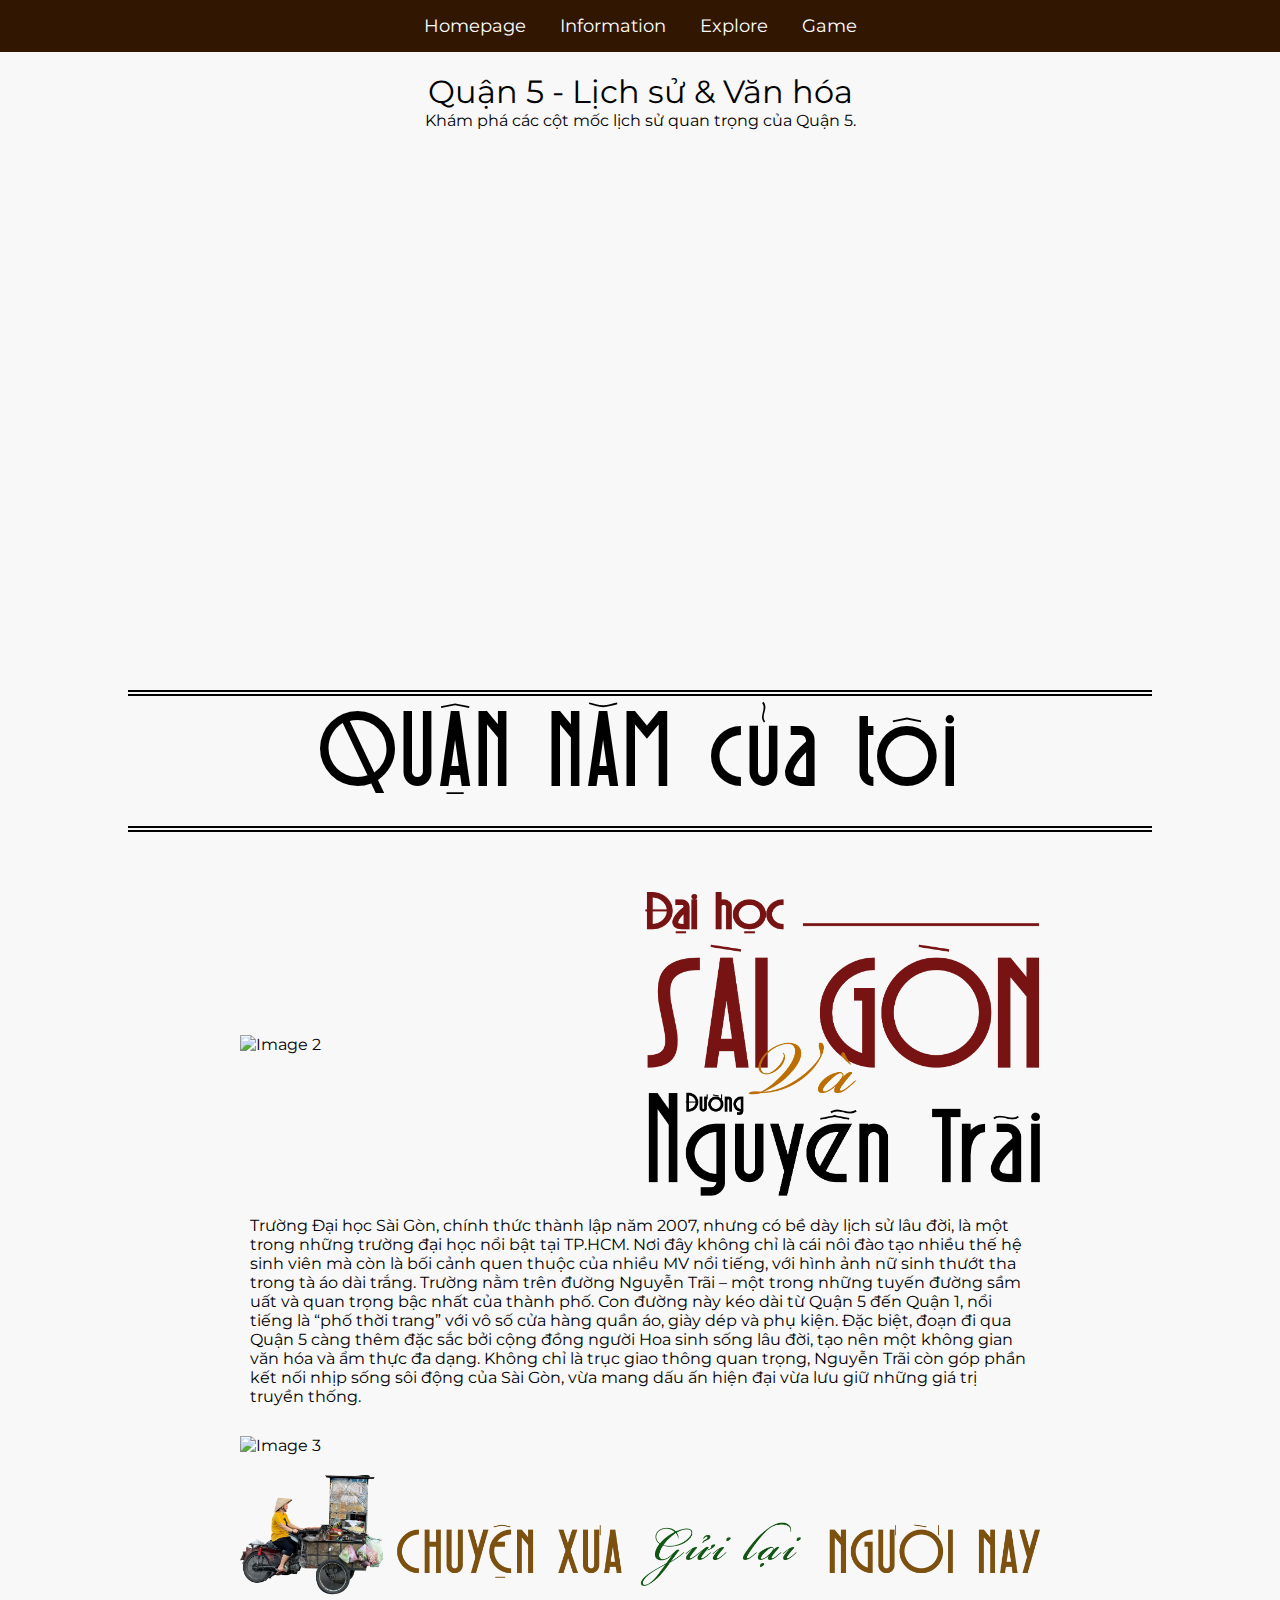
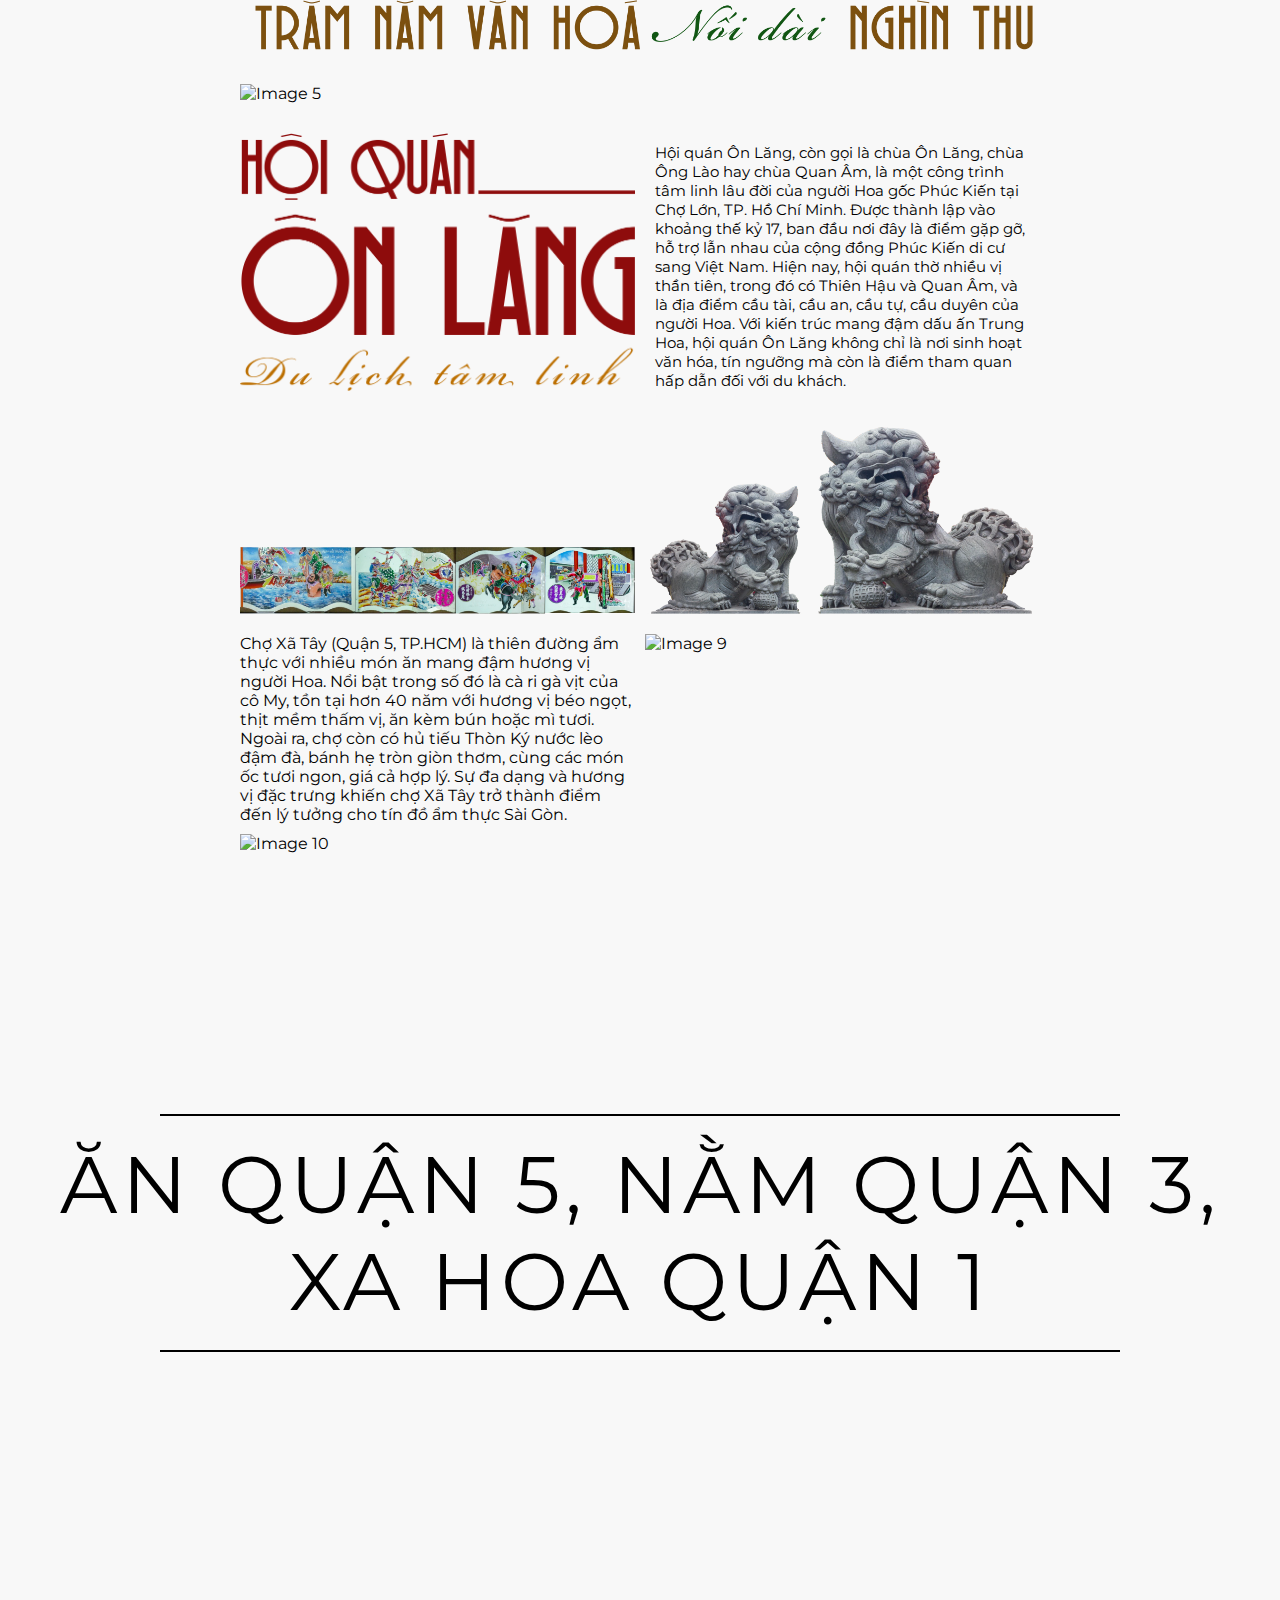
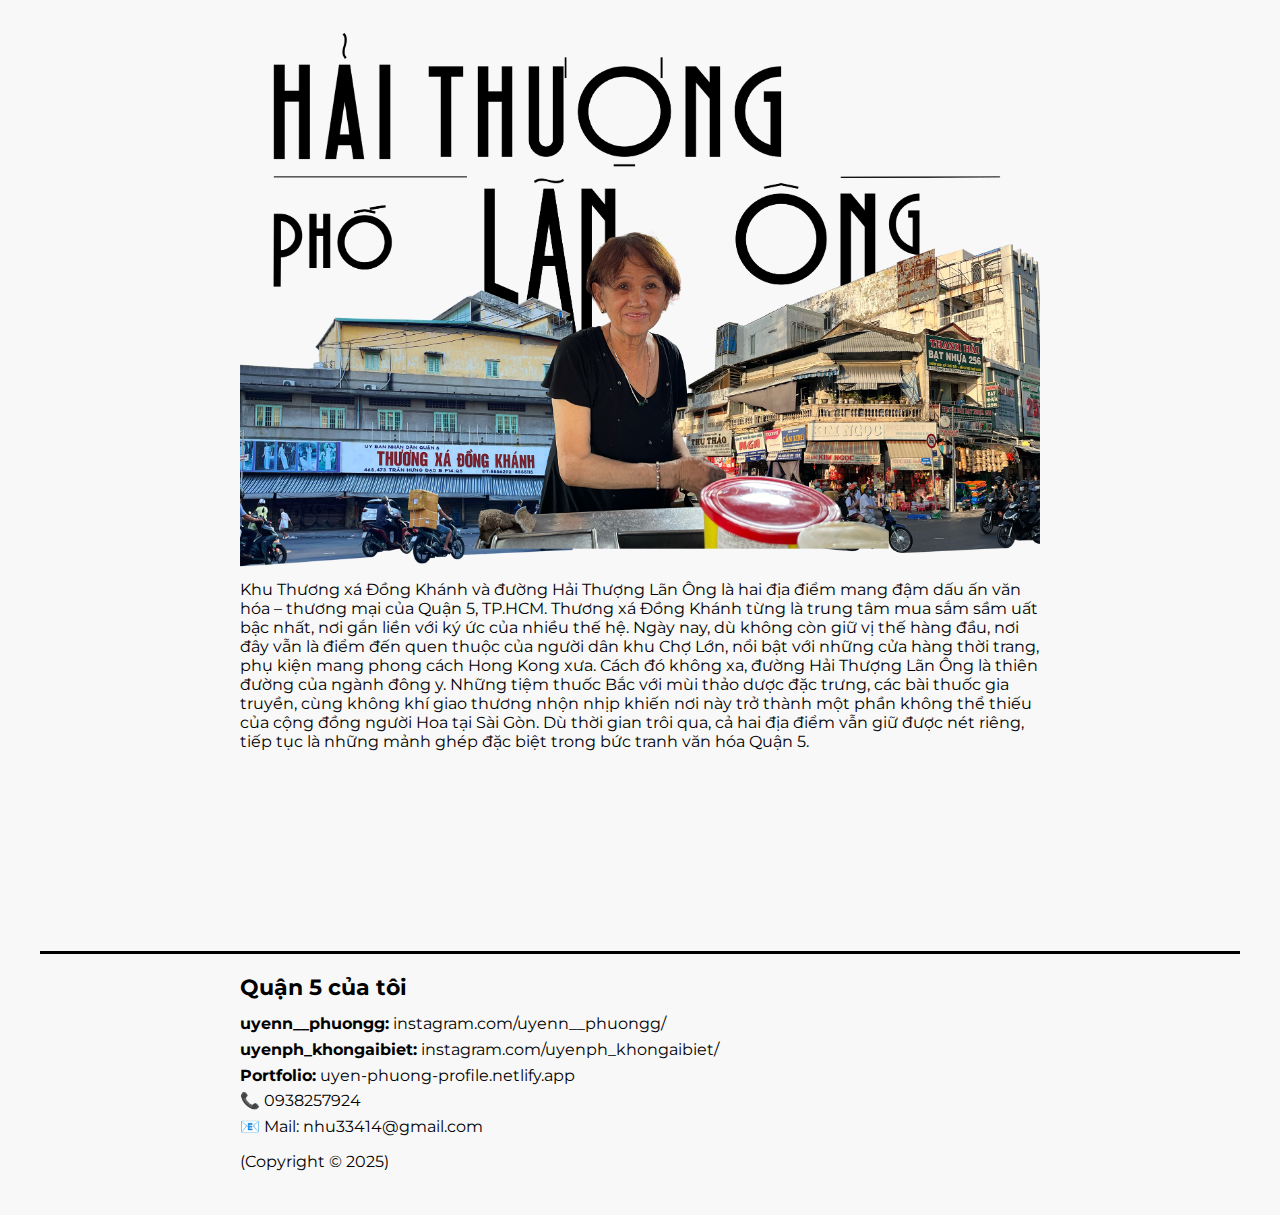
==== information.html @ 77a16df3 "'hi'" ====
<!DOCTYPE html>
<html lang="vi">
<head>
    <link href="https://fonts.googleapis.com/css2?family=Montserrat:wght@100;200;300;400;500;600&display=swap" rel="stylesheet">


    <link rel="preconnect" href="https://fonts.googleapis.com">
    <link rel="preconnect" href="https://fonts.gstatic.com" crossorigin>
    <link href="https://fonts.googleapis.com/css2?family=Montserrat:ital,wght@0,100..900;1,100..900&family=Pinyon+Script&display=swap" rel="stylesheet">

    <link rel="preconnect" href="https://fonts.googleapis.com">
    <link rel="preconnect" href="https://fonts.gstatic.com" crossorigin>
    <link href="https://fonts.googleapis.com/css2?family=Montserrat:ital,wght@0,100;1,100&family=Pinyon+Script&family=Quicksand:wght@100..700&display=swap" rel="stylesheet">

    <meta charset="UTF-8">
    <meta name="viewport" content="width=device-width, initial-scale=1.0">
    <title>Information - My Chinese Town</title>
    <link rel="stylesheet" href="information.css">
    <script src="https://code.jquery.com/jquery-3.6.0.min.js"></script>
    <script src="https://cdn.knightlab.com/libs/timeline3/latest/js/timeline.js"></script>
    <link rel="stylesheet" href="https://cdn.knightlab.com/libs/timeline3/latest/css/timeline.css">
</head>
<body>
    <!-- Thanh điều hướng -->
    <nav class="navbar">
        <a href="index.html">Homepage</a>
        <a href="information.html">Information</a>
        <a href="explore.html">Explore</a>
        <a href="game.html">Game</a>
    </nav>

    <!-- Tiêu đề -->
    <div class="content">
        <h1>Quận 5 - Lịch sử & Văn hóa</h1>
        <p>Khám phá các cột mốc lịch sử quan trọng của Quận 5.</p>
    </div>

    <!-- Timeline -->
    <div id="timeline-embed"></div>

    <!--QUẬN NĂM của tôi-->
    <div class="text-container">
        <div class="double-line"></div>
        <h1>QUẬN NĂM của tôi</h1>
        <div class="double-line"></div>
    </div>
    
    <!-- Thư viện ảnh -->
    <div class="image-gallery">
        <div class="image-grid">
            <img src="pictures/2.png" alt="Image 2" class="large">
            <img src="pictures/1.png" alt="Image 1">
            <h1>Trường Đại học Sài Gòn, chính thức thành lập năm 2007, nhưng có bề dày lịch sử lâu đời, là một trong những trường đại học nổi bật tại TP.HCM. Nơi đây không chỉ là cái nôi đào tạo nhiều thế hệ sinh viên mà còn là bối cảnh quen thuộc của nhiều MV nổi tiếng, với hình ảnh nữ sinh thướt tha trong tà áo dài trắng. Trường nằm trên đường Nguyễn Trãi – một trong những tuyến đường sầm uất và quan trọng bậc nhất của thành phố. Con đường này kéo dài từ Quận 5 đến Quận 1, nổi tiếng là “phố thời trang” với vô số cửa hàng quần áo, giày dép và phụ kiện. Đặc biệt, đoạn đi qua Quận 5 càng thêm đặc sắc bởi cộng đồng người Hoa sinh sống lâu đời, tạo nên một không gian văn hóa và ẩm thực đa dạng. Không chỉ là trục giao thông quan trọng, Nguyễn Trãi còn góp phần kết nối nhịp sống sôi động của Sài Gòn, vừa mang dấu ấn hiện đại vừa lưu giữ những giá trị truyền thống.</h1>
        </div>

        <div class="image-grid-4">
            <img src="pictures/3.png" alt="Image 3" class="large-10">
            <img src="pictures/4.png" alt="Image 4" class="large-2">
            <img src="pictures/5.png" alt="Image 5" class="large-3">
        </div>

        <div class="image-grid-2">
            <img src="pictures/6.png" alt="Image 6" class="large-4">
            <h2> Hội quán Ôn Lăng, còn gọi là chùa Ôn Lăng, chùa Ông Lào hay chùa Quan Âm, là một công trình tâm linh lâu đời của người Hoa gốc Phúc Kiến tại Chợ Lớn, TP. Hồ Chí Minh. Được thành lập vào khoảng thế kỷ 17, ban đầu nơi đây là điểm gặp gỡ, hỗ trợ lẫn nhau của cộng đồng Phúc Kiến di cư sang Việt Nam. Hiện nay, hội quán thờ nhiều vị thần tiên, trong đó có Thiên Hậu và Quan Âm, và là địa điểm cầu tài, cầu an, cầu tự, cầu duyên của người Hoa. Với kiến trúc mang đậm dấu ấn Trung Hoa, hội quán Ôn Lăng không chỉ là nơi sinh hoạt văn hóa, tín ngưỡng mà còn là điểm tham quan hấp dẫn đối với du khách.</h2>
            <img src="pictures/7.png" alt="Image 7" class="large-5">
            <img src="pictures/8.png" alt="Image 8" class="large-6">
        </div>

        <div class="image-grid-3">
            <img src="pictures/9.10.png" alt="Image 9" class="large-7">
            <h3>Chợ Xã Tây (Quận 5, TP.HCM) là thiên đường ẩm thực với nhiều món ăn mang đậm hương vị người Hoa. Nổi bật trong số đó là cà ri gà vịt của cô My, tồn tại hơn 40 năm với hương vị béo ngọt, thịt mềm thấm vị, ăn kèm bún hoặc mì tươi. Ngoài ra, chợ còn có hủ tiếu Thòn Ký nước lèo đậm đà, bánh hẹ tròn giòn thơm, cùng các món ốc tươi ngon, giá cả hợp lý. Sự đa dạng và hương vị đặc trưng khiến chợ Xã Tây trở thành điểm đến lý tưởng cho tín đồ ẩm thực Sài Gòn.</h3>
            <img src="pictures/11.png" alt="Image 10" class="large-8">
        </div>
        
        <!--ĂN QUẬN 5, NẰM QUẬN 3, XA HOA QUẬN 1-->
        <div class="text-container2">
            <div class="line"></div>
            <h1>ĂN QUẬN 5, NẰM QUẬN 3, XA HOA QUẬN 1</h1>
            <div class="line"></div>
        </div>
        
        <div class="image-grid-5">
            <img src="pictures/12.png" alt="Image 11" class="large-9">
            <h4>Khu Thương xá Đồng Khánh và đường Hải Thượng Lãn Ông là hai địa điểm mang đậm dấu ấn văn hóa – thương mại của Quận 5, TP.HCM. Thương xá Đồng Khánh từng là trung tâm mua sắm sầm uất bậc nhất, nơi gắn liền với ký ức của nhiều thế hệ. Ngày nay, dù không còn giữ vị thế hàng đầu, nơi đây vẫn là điểm đến quen thuộc của người dân khu Chợ Lớn, nổi bật với những cửa hàng thời trang, phụ kiện mang phong cách Hong Kong xưa. Cách đó không xa, đường Hải Thượng Lãn Ông là thiên đường của ngành đông y. Những tiệm thuốc Bắc với mùi thảo dược đặc trưng, các bài thuốc gia truyền, cùng không khí giao thương nhộn nhịp khiến nơi này trở thành một phần không thể thiếu của cộng đồng người Hoa tại Sài Gòn. Dù thời gian trôi qua, cả hai địa điểm vẫn giữ được nét riêng, tiếp tục là những mảnh ghép đặc biệt trong bức tranh văn hóa Quận 5.</h4> 
        </div>
        
        <footer>
            <div class="footer-container">
                <h2>Quận 5 của tôi</h2>
                <p>
                    <strong>uyenn__phuongg:</strong> 
                    <a href="https://www.instagram.com/uyenn__phuongg/" target="_blank">instagram.com/uyenn__phuongg/</a><br>
                    <strong>uyenph_khongaibiet:</strong> 
                    <a href="https://www.instagram.com/uyenph_khongaibiet/" target="_blank">instagram.com/uyenph_khongaibiet/</a><br>
                    <strong>Portfolio:</strong> 
                    <a href="https://uyen-phuong-profile.netlify.app/" target="_blank">uyen-phuong-profile.netlify.app</a>
                </p>
                <p>📞 0938257924<br>📧 Mail: <a href="mailto:nhu33414@gmail.com">nhu33414@gmail.com</a></p>
                <p class="copyright">(Copyright © 2025)</p>
            </div>
        </footer>
        

    </div>

    <script src="script.js"></script>
</body>
</html>
---- information.css ----
* {
    margin: 0;
    padding: 0;
    box-sizing: border-box;
}

@font-face {
    font-family: 'DFVN Guardilostra';
    src: url('font/DFVN Guardilostra.ttf') format('truetype');
    font-weight: normal;
    font-style: normal;
}

h1,h2,h3,h4,h5,h6 {
    font-weight: normal; /* hoặc 400 */
}

.pinyon-script-regular {
    font-family: "Pinyon Script", cursive;
    font-weight: 400;
    font-style: normal;
  }
 
.quicksand {
    font-family: "Quicksand", sans-serif;
    font-optical-sizing: auto;
    font-weight: weight;
    font-style: normal;
  }

  .montserrat {
    font-family: "Montserrat", sans-serif;
    font-optical-sizing: auto;
    font-weight: 100;
    font-style: normal;
  }
    
body {
    background: url('pictures/BG2.png') no-repeat center center fixed;
    background-size: cover;
    font-family: 'Montserrat', sans-serif;
    font-style:normal;
    background-color: #f8f8f8;
}

.navbar {
    background-color: #311702;
    padding: 15px;
    text-align: center;
}

.navbar a {
    color: white;
    text-decoration: none;
    margin: 15px;
    font-size: 18px;
}

.navbar a:hover {
    text-decoration: underline;
}


.content {
    text-align: center;
    padding: 20px;
}

#timeline-embed {
    width: 100%;
    height: 500px;
    margin-top: 20px;
}
/* Điều chỉnh hình trong information */
.image-gallery {
    gap: 10px;
    padding: 20px;
    margin: 0 20px; /* Cách mép trái và mép phải 20px */
}

.image-gallery img {
    width: 100%;
    height: auto;
}



/* Điều chỉnh hình trong 1.png 2.png h1 information */
.image-grid {
    display: grid;
    grid-template-columns: 1fr 1fr; /* Chia thành 2 cột */
    grid-template-rows: auto auto; /* Hàng tự điều chỉnh theo nội dung */
    gap: 10px; /* Khoảng cách giữa các phần */
    max-width: 800px;
    margin: 20px auto;
    align-items: center; /* Căn giữa nội dung */
}

.image-grid img {
    width: 100%;
    height: auto; /* Giữ nguyên tỷ lệ ảnh */
    object-fit: contain; /* Hiển thị full ảnh mà không bị cắt */
}

.image-grid .large {
    grid-column: 1;
    grid-row: 1; /* Ảnh 2 chiếm 2 hàng để to hơn */
}

.image-grid h1 {
    grid-column: span 2;
    font-size: 16px;
    text-align: center;
    padding: 10px;
    display: flex;
    text-align: left;
    justify-content: center;
    font-family: 'Montserrat', sans-serif;
}

/* Điều chỉnh hình trong 6.png 7.png 8.png h2 information */
.image-grid-2 {
    display: grid;
    grid-template-columns: 1fr 1fr; /* Chia thành 2 cột */
    grid-template-rows: auto auto; /* 3 hàng, tự điều chỉnh theo nội dung */
    gap: 10px; /* Khoảng cách giữa các phần */
    max-width: 800px;
    margin: 20px auto;
    align-items: start; /* Căn giữa nội dung */
}

/* Định vị các ảnh */
.image-grid-2 .large-4 {
    grid-column: 1; /* Chiếm cả 2 cột */
    grid-row: 2; /* Đặt ở hàng đầu tiên */
}

.image-grid-2 .large-5 {
    grid-column: 2;
    grid-row: 3; /* Ảnh 5 ở cột 1, hàng 2 */
}

.image-grid-2 .large-6 {
    grid-column: 1;
    grid-row: 3; /* Ảnh 6 ở cột 2, hàng 2 */
    align-self: end;
}

/* Định vị h2 */
.image-grid-2 h2 {
    font-size: 15px;
    grid-column: 2; /* Chiếm cả 2 cột */
    grid-row: 2; /* Đặt ở hàng cuối */
    text-align: left;
    padding: 10px;
    font-family: 'Montserrat', sans-serif;
}

/* Điều chỉnh hình trong large 7, large 8, h3 information */
.image-grid-3 {
    display: grid;
    grid-template-columns: 1fr 1fr; /* Chia thành 2 cột */
    grid-template-rows: auto auto; /* 3 hàng, tự điều chỉnh theo nội dung */
    gap: 10px; /* Khoảng cách giữa các phần */
    max-width: 800px;
    margin: 20px auto 30px;
    align-items: center; /* Căn giữa nội dung */
}

/* Định vị các ảnh */
.image-grid-3 .large-7 {
    grid-column: 2; /* Chiếm cả 2 cột */
    grid-row: span 2; /* Đặt ở hàng đầu tiên */
    align-self: start; 
}

.image-grid-3 .large-8 {
    grid-column: 1;
    grid-row: 2; /* Ảnh 5 ở cột 1, hàng 2 */
}

.image-grid-3 h3 {
    grid-column: 1;
    grid-row: 1; /* Ảnh 6 ở cột 2, hàng 2 */
    font-size: 16px;
    font-family: 'Montserrat', sans-serif;
}

/* Ăn quận 5 nằm quận 3 xa hoa quận 1 */
/* Căn giữa toàn bộ phần chữ */
.text-container2 {
    display: flex;
    flex-direction: column;
    justify-content: center;
    align-items: center;
    height: 100vh; /* Căn giữa theo chiều dọc */
    text-align: center;
    font-family: 'DFVN Guardilostra';
    font-size: 40px;
    font-weight: bold;
    letter-spacing: 5px;
    position: relative;
}

/* Các đường line */
.line {
    width: 80%; /* Chiều dài của đường kẻ */
    height: 2px;
    background-color: black;
    margin: 10px 0;
    transform: translateY(-100px); /* Dịch lên 50px */
}

/* Tiêu đề chữ */
.text-container2 h1 {
    font-family: 'DFVN Guardilostra';
    margin: 10px 0;
    transform: translateY(-100px); /* Dịch lên 50px */
    font-family: 'Montserrat', sans-serif;
}


/* Container chứa toàn bộ nội dung */
.text-container {
    font-family: 'DFVN Guardilostra', sans-serif;
    text-align: center;
    font-size: 50px;
    font-weight: bold;
    letter-spacing: 5px;
    position: relative;
    width: 80%;
    margin: 20px auto;
}

/* Các đường line đôi */
.double-line {
    width: 100%;
    height: 6px; /* Độ dày của dòng đôi */
    background: repeating-linear-gradient(
        to bottom,
        black 0px,
        black 2px,
        transparent 2px,
        transparent 4px
    );
    margin: 5px 0;
}

/* Tiêu đề chữ */
.text-container h1 {
    margin: 10px 0;
    font-family: 'DFVN Guardilostra', sans-serif;
}

/* Điều chỉnh hình trong large 7, large 8, h3 information */
.image-grid-4 {
    display: grid;
    grid-template-rows: auto auto auto; /* 3 hàng, tự điều chỉnh theo kích thước ảnh */
    row-gap: 10px; /* Tạo khoảng cách giữa các hàng */
    max-width: 800px;
    margin: 20px auto;
    align-items: center; /* Căn giữa nội dung */
}

/* Định vị các ảnh */
.image-grid-4 .large-2 {
   /* grid-column: 2; */
    grid-row: 2; /* Đặt ở hàng đầu tiên */
}

.image-grid-4 .large-3 {
   /* grid-column: 1;*/
    grid-row: 3; /* Ảnh 5 ở cột 1, hàng 2 */
}

.image-grid-4 .large-10 {
   /* grid-column: 1;*/
    grid-row: 1; /* Ảnh 6 ở cột 2, hàng 2 */
}

.image-grid-5 {
    display: grid;
    grid-template-rows: auto auto auto; /* 3 hàng, tự điều chỉnh theo kích thước ảnh */
    row-gap: 10px; /* Tạo khoảng cách giữa các hàng */
    max-width: 800px;
    margin: 20px auto;
    align-items: center; /* Căn giữa nội dung */
}
.image-grid-5 .large-9 {
    /* grid-column: 2; */
     grid-row: 1; /* Đặt ở hàng đầu tiên */
     transform: translateY(-170px); /* Dịch lên 50px */
 }
 .image-grid-5 h4 {
    /* grid-column: 2; */
     grid-row: 2; /* Đặt ở hàng đầu tiên */
     transform: translateY(-170px); /* Dịch lên 50px */
     font-family: 'Montserrat', sans-serif;
 }

 footer {
    border-top: 3px solid black;
    padding: 20px 15px;
    text-align: left;
    font-family: 'Montserrat', sans-serif;
}

.footer-container {
    max-width: 800px;
    margin: auto;
    color: black;
}

.footer-container h2 {
    font-size: 22px;
    font-weight: bold;
    margin-bottom: 10px;
}

.footer-container p {
    font-size: 16px;
    line-height: 1.6;
}

.footer-container a {
    color: black;
    text-decoration: none;
}

.footer-container a:hover {
    text-decoration: underline;
}

.copyright {
    font-size: 14px;
    margin-top: 10px;
}
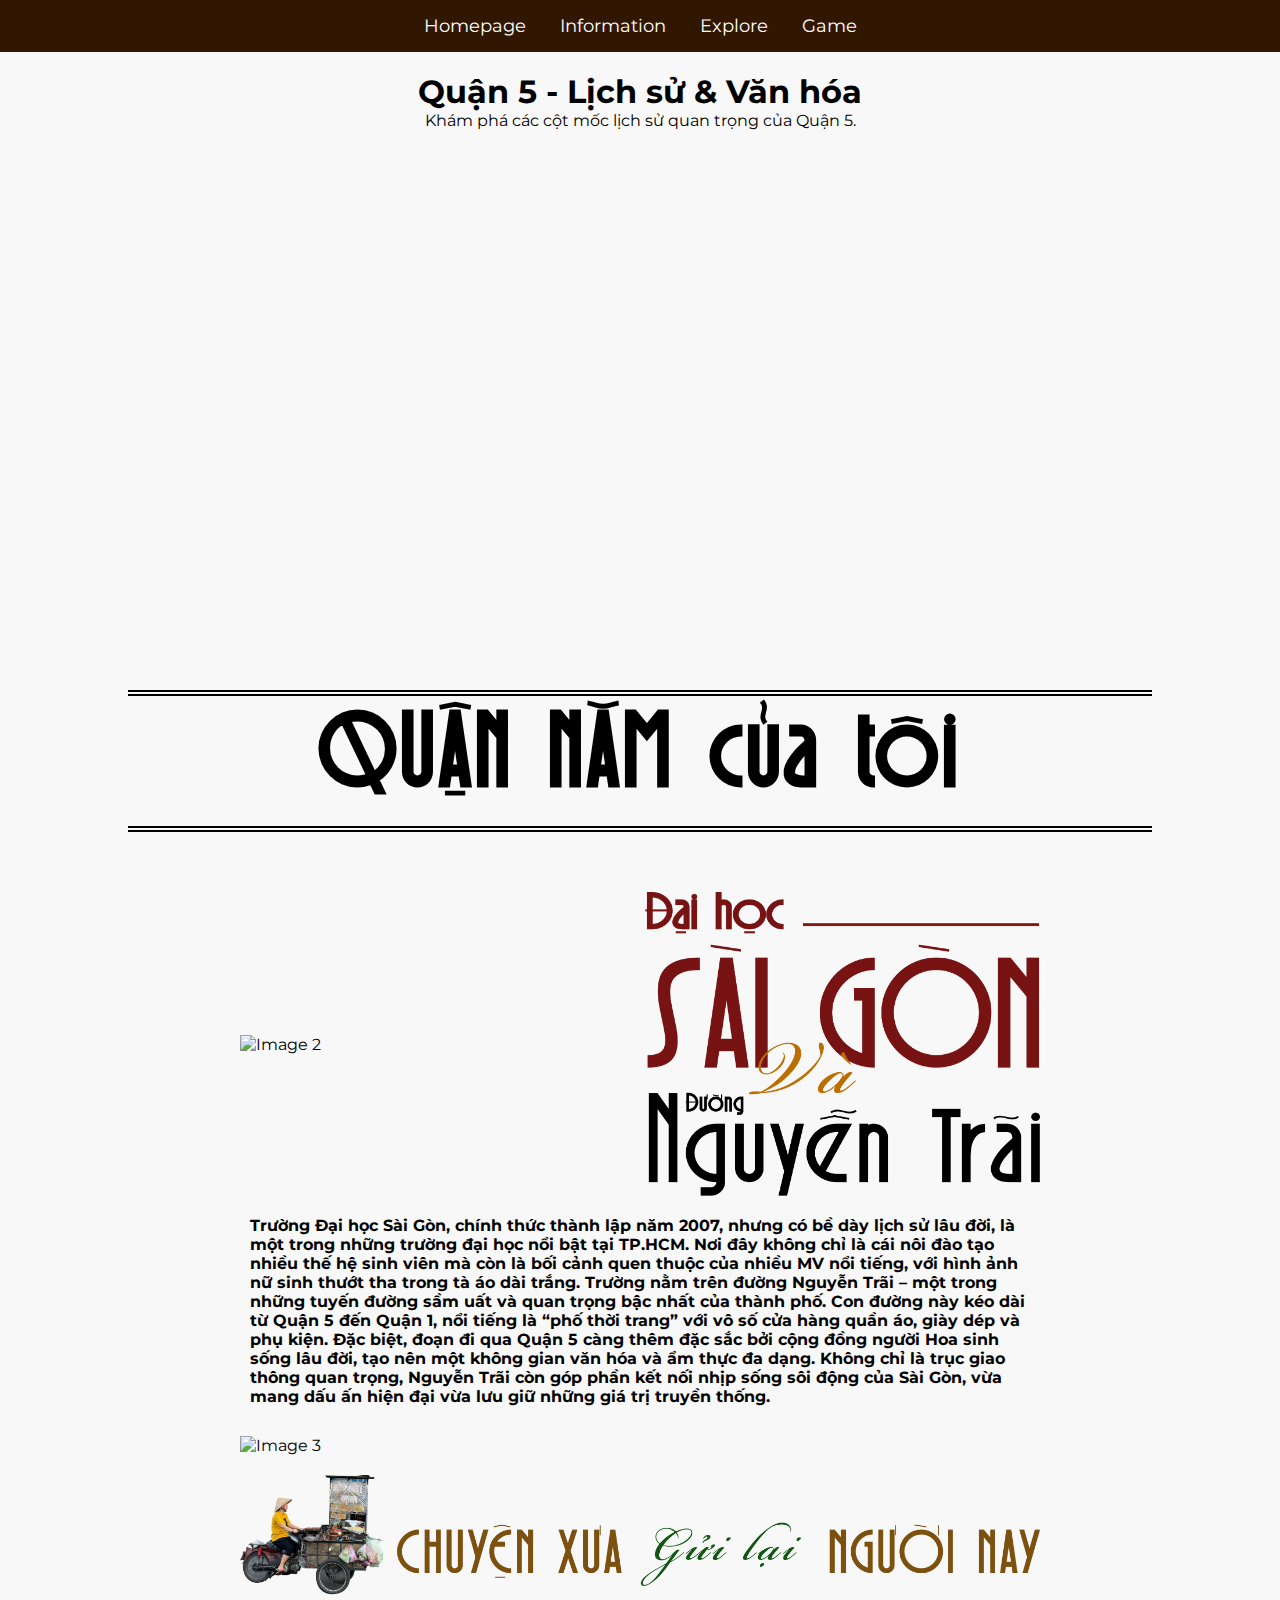
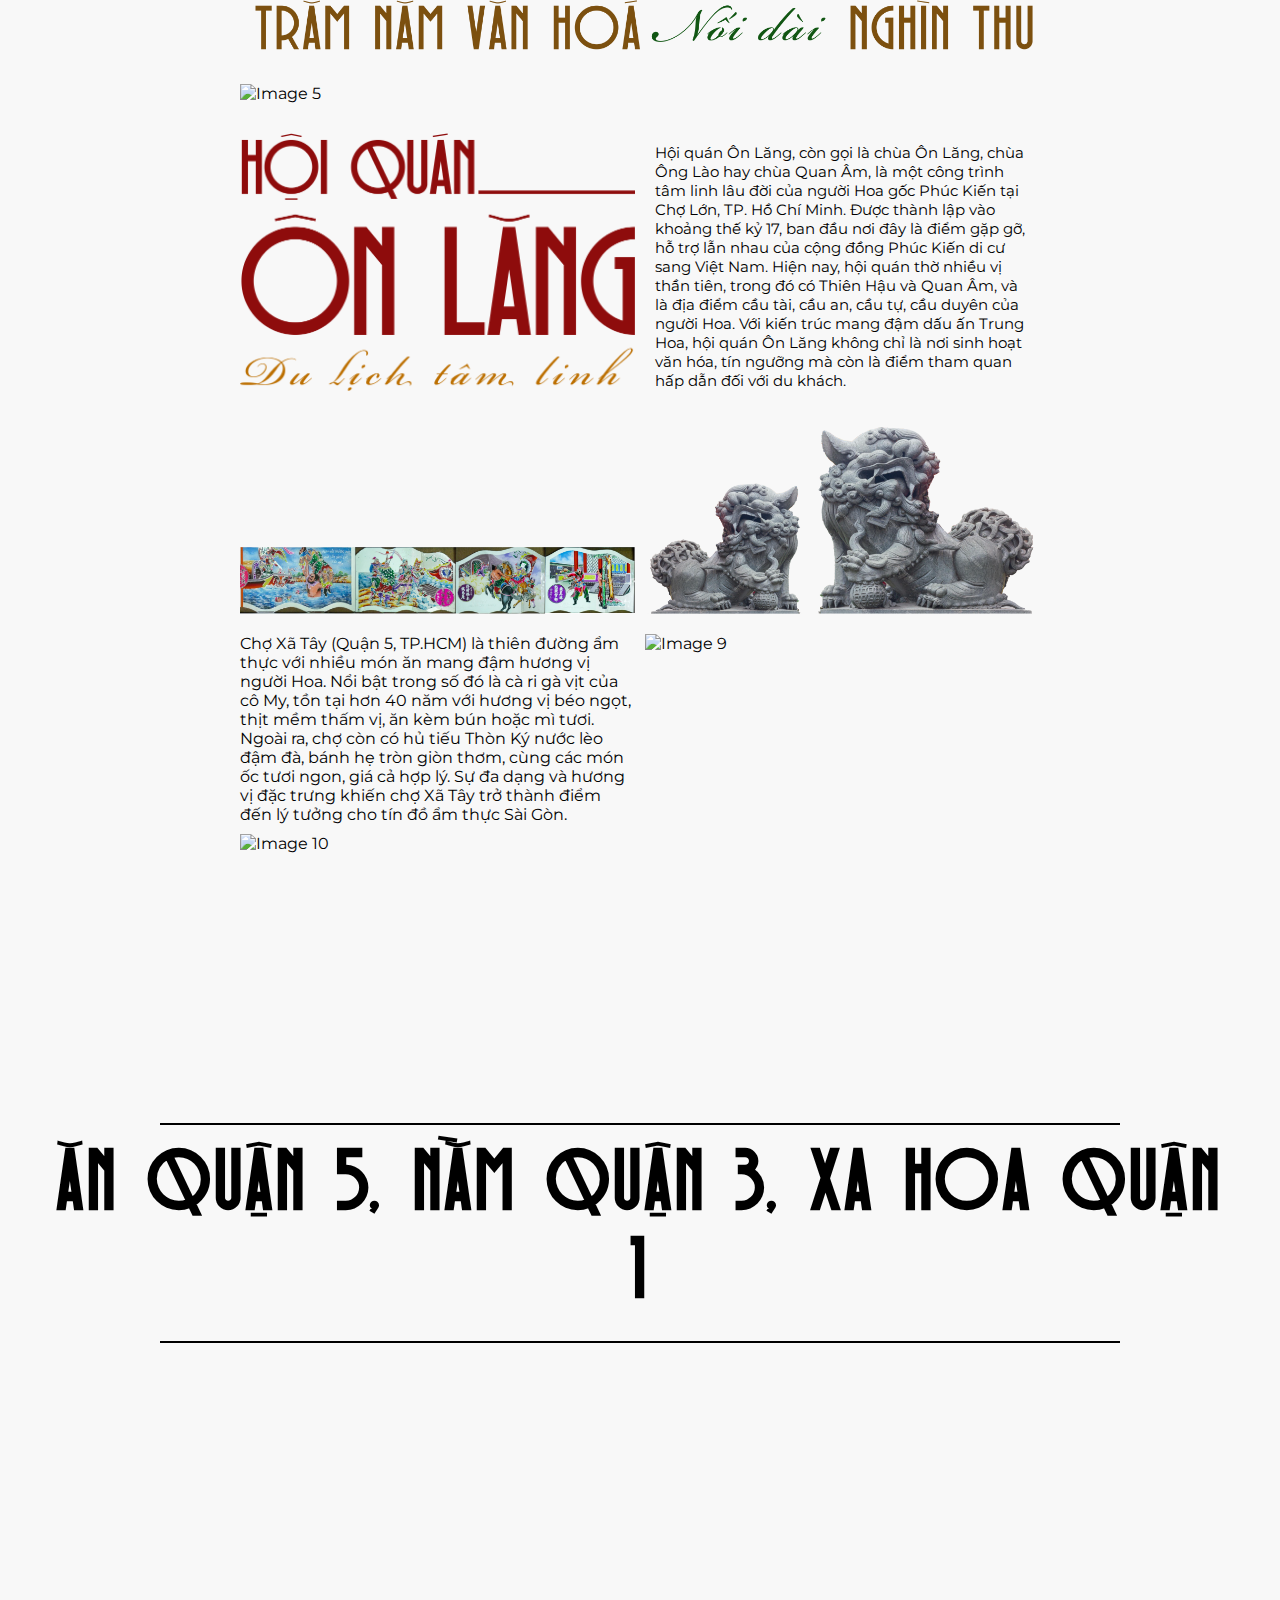
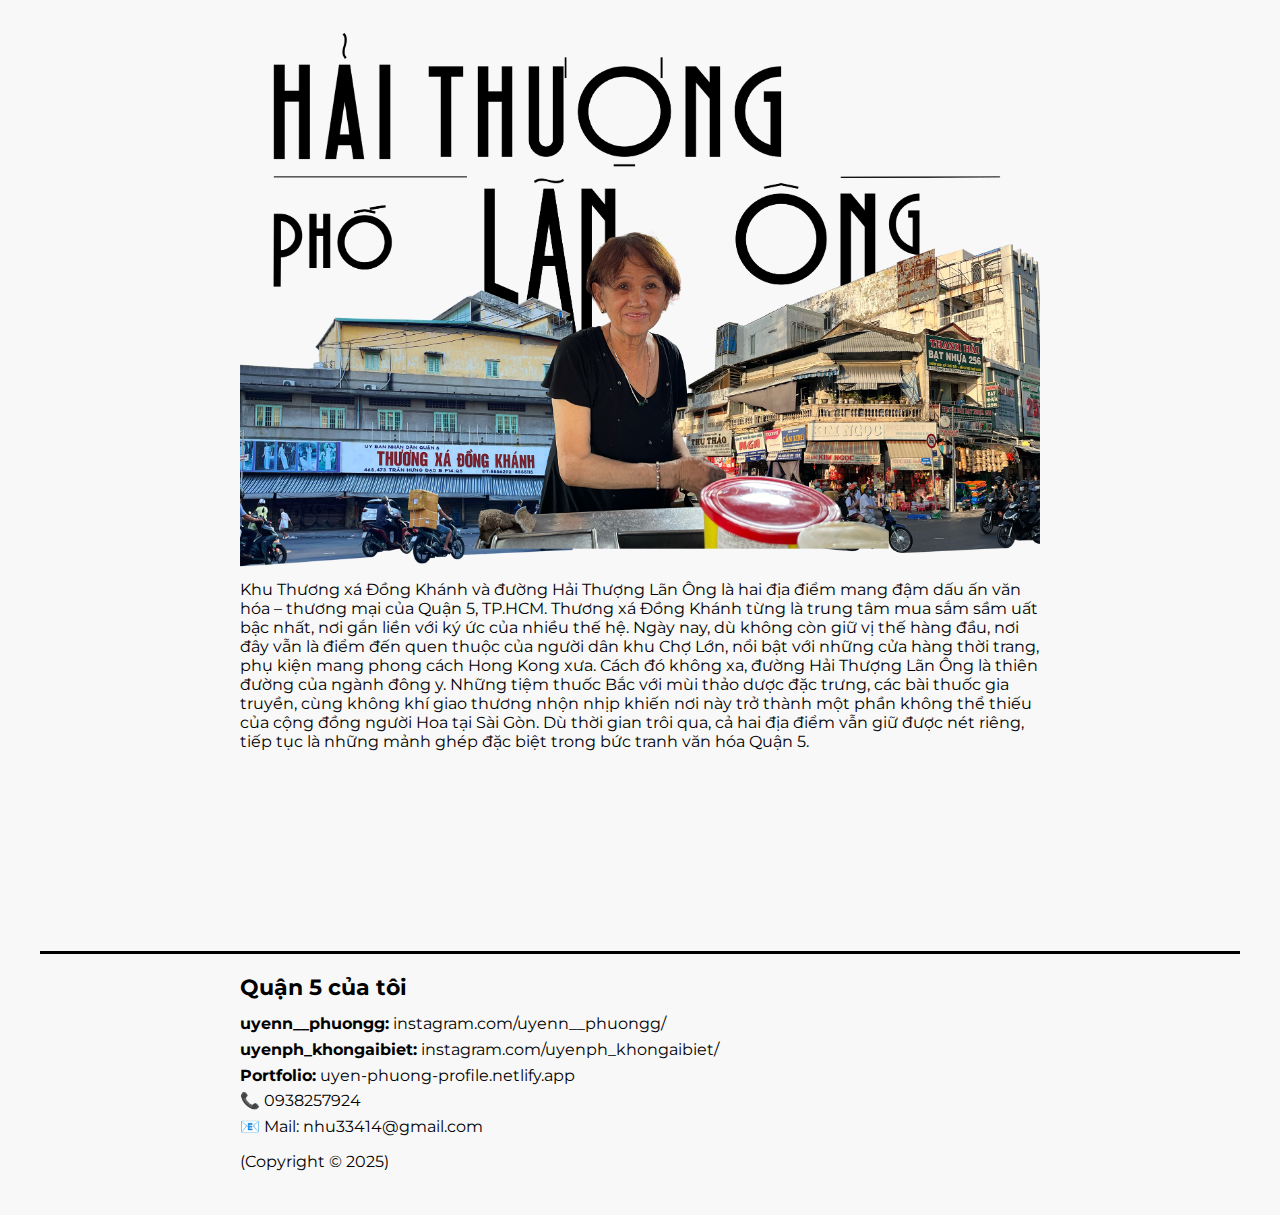
==== commit d064e9da: "'2'" ====
--- a/information.html
+++ b/information.html
@@ -46,7 +46,7 @@
     </div>
     
     <!-- Thư viện ảnh -->
-    <div class="image-gallery">
+    <div class="image-gallery"> 
         <div class="image-grid">
             <img src="pictures/2.png" alt="Image 2" class="large">
             <img src="pictures/1.png" alt="Image 1">
--- a/information.css
+++ b/information.css
@@ -10,9 +10,8 @@
     font-weight: normal;
     font-style: normal;
 }
-
-h1,h2,h3,h4,h5,h6 {
-    font-weight: normal; /* hoặc 400 */
+h2,h3,h4,h5,h6 {
+    font-weight: normal; 
 }
 
 .pinyon-script-regular {
@@ -216,7 +215,6 @@
     font-family: 'DFVN Guardilostra';
     margin: 10px 0;
     transform: translateY(-100px); /* Dịch lên 50px */
-    font-family: 'Montserrat', sans-serif;
 }
 
 
